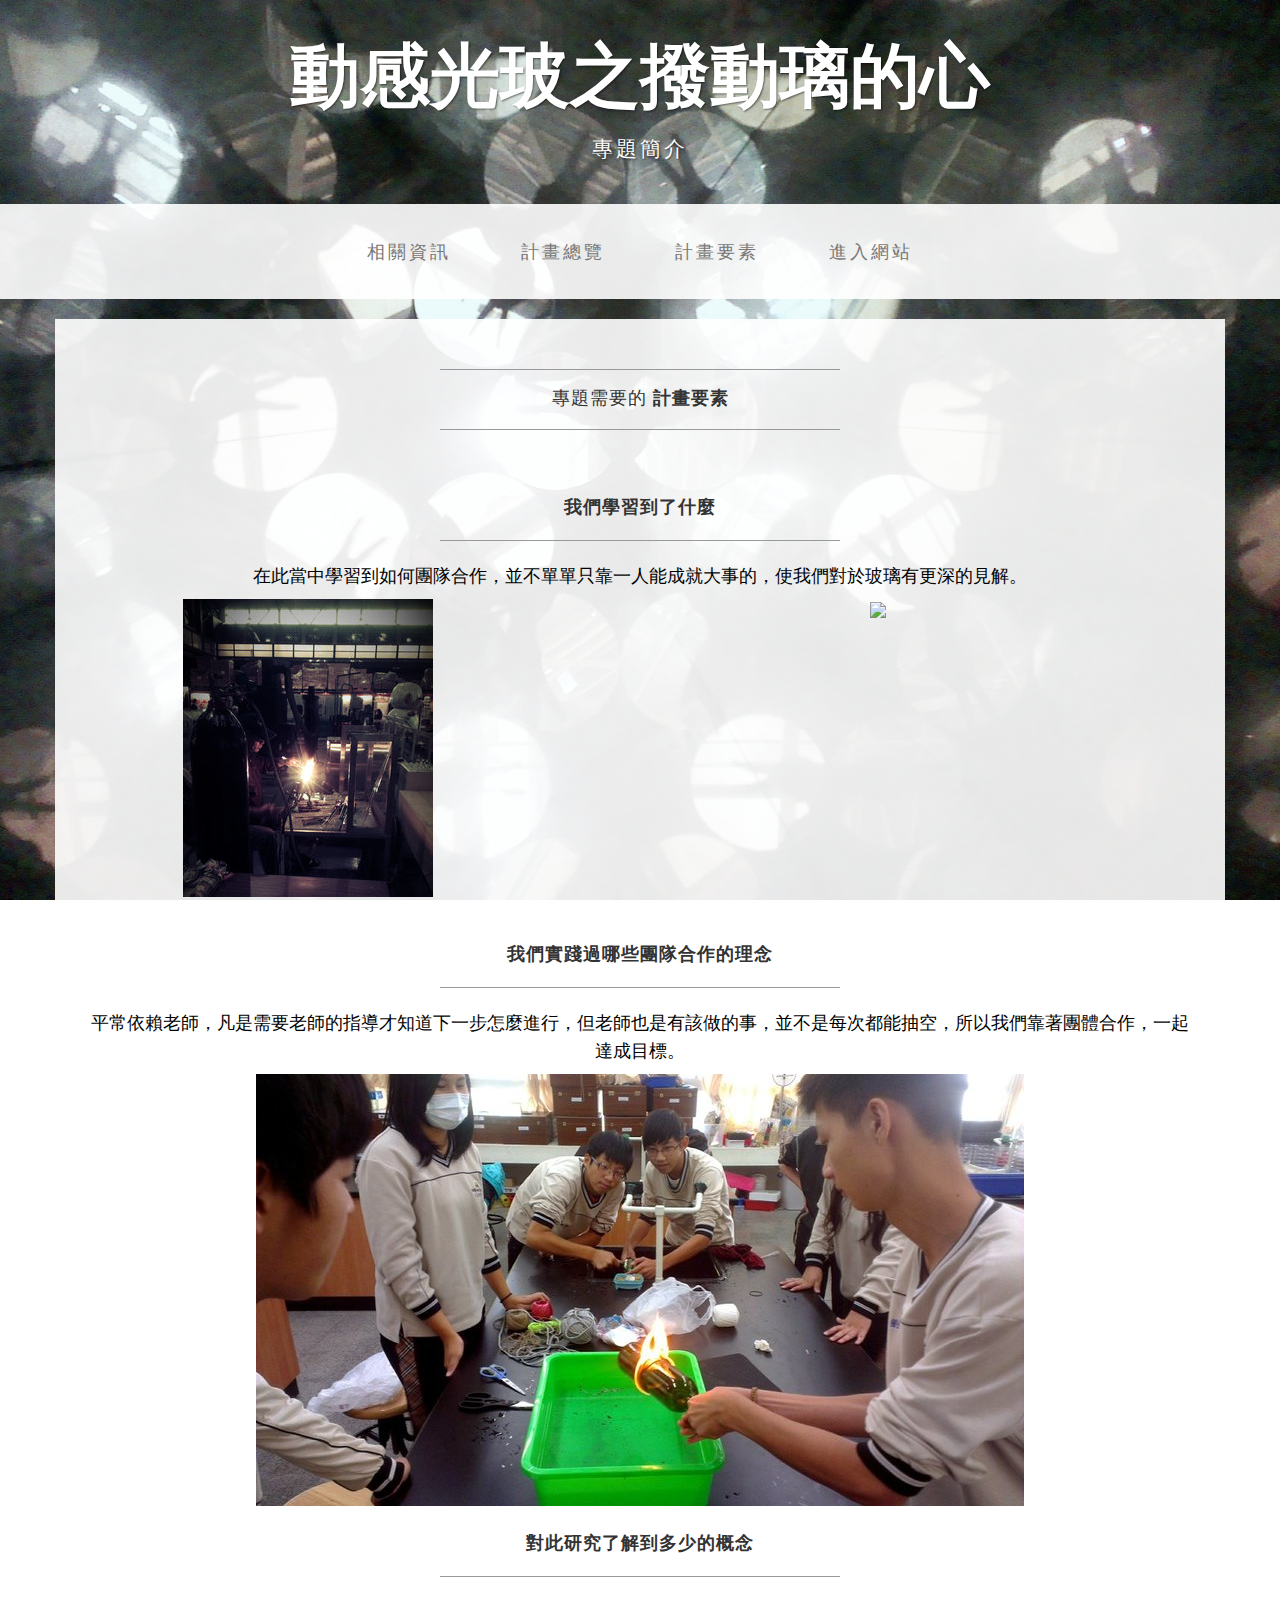
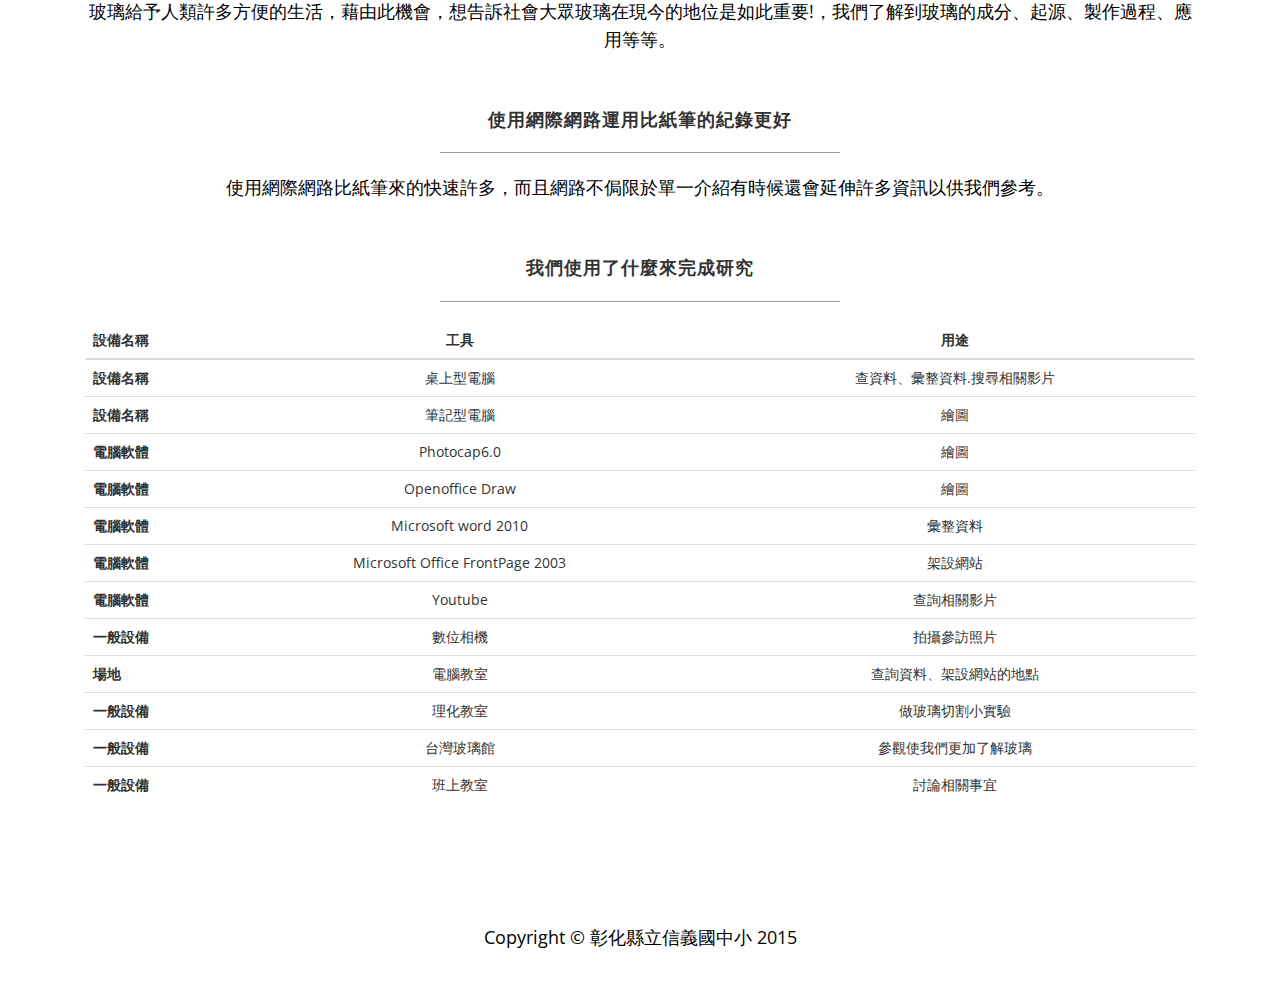
==== need.html @ 3c91b203 "first init" ====
<!DOCTYPE html>
<html lang="en">

<head>

    <meta charset="utf-8">
    <meta http-equiv="X-UA-Compatible" content="IE=edge">
    <meta name="viewport" content="width=device-width, initial-scale=1">
    <meta name="description" content="">
    <meta name="author" content="">

    <title>B動感光玻之撥動璃的心 - 專題簡介</title>

    <!-- Bootstrap Core CSS -->
    <link href="css/bootstrap.min.css" rel="stylesheet">

    <!-- Custom CSS -->
    <link href="css/business-casual.css" rel="stylesheet">

    <!-- Fonts -->
    <link href="http://fonts.googleapis.com/css?family=Open+Sans:300italic,400italic,600italic,700italic,800italic,400,300,600,700,800" rel="stylesheet" type="text/css">
    <link href="http://fonts.googleapis.com/css?family=Josefin+Slab:100,300,400,600,700,100italic,300italic,400italic,600italic,700italic" rel="stylesheet" type="text/css">

    <!-- HTML5 Shim and Respond.js IE8 support of HTML5 elements and media queries -->
    <!-- WARNING: Respond.js doesn't work if you view the page via file:// -->
    <!--[if lt IE 9]>
        <script src="https://oss.maxcdn.com/libs/html5shiv/3.7.0/html5shiv.js"></script>
        <script src="https://oss.maxcdn.com/libs/respond.js/1.4.2/respond.min.js"></script>
    <![endif]-->

</head>

<body>

    <div class="brand">動感光玻之撥動璃的心</div>
    <div class="address-bar">專題簡介</div>
    <!-- Navigation -->
    <nav class="navbar navbar-default" role="navigation">
        <div class="container">
            <!-- Brand and toggle get grouped for better mobile display -->
            <div class="navbar-header">
                <button type="button" class="navbar-toggle" data-toggle="collapse" data-target="#bs-example-navbar-collapse-1">
                    <span class="sr-only">Toggle navigation</span>
                    <span class="icon-bar"></span>
                    <span class="icon-bar"></span>
                    <span class="icon-bar"></span>
                </button>
                <!-- navbar-brand is hidden on larger screens, but visible when the menu is collapsed -->
            </div>
            <!-- Collect the nav links, forms, and other content for toggling -->
            <div class="collapse navbar-collapse" id="bs-example-navbar-collapse-1">
                <ul class="nav navbar-nav">
                    <li>
                        <a href="index.html">相關資訊</a>
                    </li>
                    <li>
                        <a href="about.html">計畫總覽</a>
                    </li>
                    <li>
                        <a href="need.html">計畫要素</a>
                    </li>
                    <li>
                        <a href="main.html">進入網站</a>
                    </li>
                </ul>
            </div>
            <!-- /.navbar-collapse -->
        </div>
        <!-- /.container -->
    </nav>

    <div class="container">

        <div class="row">
            <div class="box">
                <div class="col-lg-12">
                    <hr>
                    <h2 class="intro-text text-center">專題需要的
                        <strong>計畫要素</strong>
                    </h2>
                    <hr>
                </div>
                <div class="col-lg-12 text-center">
                    <br/><br/>
                    <h4>我們學習到了什麼</h4>
                    <hr>
                    <p>在此當中學習到如何團隊合作，並不單單只靠一人能成就大事的，使我們對於玻璃有更深的見解。</p>
                    <div class="row">
                      <div class="col-md-5 text-center">
                          <img src="img/museum-1.jpg">
                      </div>
                      <div class="col-md-7 text-center">
                        <img src="img/IMG_5964.jpg">
                      </div>
                    </div>
                    <br/><br/>
                    <h4>我們實踐過哪些團隊合作的理念</h4>
                    <hr>
                    <p>平常依賴老師，凡是需要老師的指導才知道下一步怎麼進行，但老師也是有該做的事，並不是每次都能抽空，所以我們靠著團體合作，一起達成目標。</p>
                    <img src="img/c360_2014-12-16-13-06-14-784.jpg">
                    <br/><br/>
                    <h4>對此研究了解到多少的概念</h4>
                    <hr>
                    <p>玻璃給予人類許多方便的生活，藉由此機會，想告訴社會大眾玻璃在現今的地位是如此重要!，我們了解到玻璃的成分、起源、製作過程、應用等等。</p>
                    <br/><br/>
                    <h4>使用網際網路運用比紙筆的紀錄更好</h4>
                    <hr>
                    <p>使用網際網路比紙筆來的快速許多，而且網路不侷限於單一介紹有時候還會延伸許多資訊以供我們參考。</p>
                    <br/><br/>
                    <h4>我們使用了什麼來完成研究</h4>
                    <hr>
                    <table class="table">
                        <thead>
                        <tr>
                            <th width="120px">設備名稱</th><th class="text-center">工具</th><th class="text-center">用途</th>
                        </tr>
                            
                        </thead>
                        
                        <tr>
                            <th>設備名稱</th>
                            <td>桌上型電腦</td><td>查資料、彙整資料.搜尋相關影片</td>
                        </tr> 
                        <tr>
                            <th>設備名稱</th>
                            <td>筆記型電腦</td><td>繪圖</td>
                        </tr>
                        <tr>
                            <th>電腦軟體</th>
                            <td>Photocap6.0</td><td>繪圖</td>
                        </tr>
                        <tr>
                            <th>電腦軟體</th>
                            <td>Openoffice Draw</td><td>繪圖</td>
                        </tr>
                        <tr>
                            <th>電腦軟體</th>
                            <td>Microsoft word 2010</td><td>彙整資料</td>
                        </tr>
                        <tr>
                            <th>電腦軟體</th>
                            <td>Microsoft Office FrontPage 2003</td><td>架設網站</td>
                        </tr>
                        <tr>
                            <th>電腦軟體</th>
                            <td>Youtube</td><td>查詢相關影片</td>
                        </tr>
                        <tr>
                            <th>一般設備</th>
                            <td>數位相機</td><td>拍攝參訪照片</td>
                        </tr>
                        <tr>
                            <th>場地</th>
                            <td>電腦教室</td><td>查詢資料、架設網站的地點</td>
                        </tr>
                        <tr>
                            <th>一般設備</th>
                            <td>理化教室</td><td>做玻璃切割小實驗</td>
                        </tr>
                        <tr>
                            <th>一般設備</th>
                            <td>台灣玻璃館</td><td>參觀使我們更加了解玻璃</td>
                        </tr>
                        <tr>
                            <th>一般設備</th>
                            <td>班上教室</td><td>討論相關事宜</td>
                        </tr>
                    </table>
                </div>
            </div>
        </div>

    </div>
    <!-- /.container -->

    <footer>
        <div class="container">
            <div class="row">
                <div class="col-lg-12 text-center">
                    <p>Copyright &copy; 彰化縣立信義國中小 2015</p>
                </div>
            </div>
        </div>
    </footer>

    <!-- jQuery -->
    <script src="js/jquery.js"></script>

    <!-- Bootstrap Core JavaScript -->
    <script src="js/bootstrap.min.js"></script>

</body>

</html>
---- css/business-casual.css ----
/*!
 * Start Bootstrap - Business Casual Bootstrap Theme (http://startbootstrap.com)
 * Code licensed under the Apache License v2.0.
 * For details, see http://www.apache.org/licenses/LICENSE-2.0.
 */

body {
    font-family: "微軟正黑體", "Open Sans","Helvetica Neue",Helvetica,Arial,sans-serif;
    background: url('../img/background.jpg') no-repeat top center fixed;
    -webkit-background-size: cover;
    -moz-background-size: cover;
    background-size: cover;
    -o-background-size: cover;
}

h1,
h2,
h3,
h4,
h5,
h6 {
    text-transform: uppercase;
    font-family: "Josefin Slab","Helvetica Neue",Helvetica,Arial,sans-serif;
    font-weight: 700;
    letter-spacing: 1px;
}

p {
    font-size: 1.25em;
    line-height: 1.6;
    color: #000;
}

hr {
    max-width: 400px;
    border-color: #999999;
}

.brand,
.address-bar {
    display: none;
}

.navbar-brand {
    text-transform: uppercase;
    font-weight: 900;
    letter-spacing: 2px;
}

.navbar-nav {
    text-transform: uppercase;
    font-weight: 400;
    letter-spacing: 3px;
}

.img-full {
    min-width: 100%;
}

.brand-before,
.brand-name {
    text-transform: capitalize;
}

.brand-before {
    margin: 15px 0;
}

.brand-name {
    margin: 0;
    font-size: 4em;
}

.tagline-divider {
    margin: 15px auto 3px;
    max-width: 250px;
    border-color: #999999;
}

.box {
    margin-bottom: 20px;
    padding: 30px 15px;
    background: #fff;
    background: rgba(255,255,255,0.9);
}

.intro-text {
    text-transform: uppercase;
    font-size: 1.25em;
    font-weight: 400;
    letter-spacing: 1px;
}

.img-border {
    float: none;
    margin: 0 auto 0;
    border: #999999 solid 1px;
}

.img-left {
    float: none;
    margin: 0 auto 0;
}

footer {
    background: #fff;
    background: rgba(255,255,255,0.9);
}

footer p {
    margin: 0;
    padding: 50px 0;
}

@media screen and (min-width:768px) {
    .brand {
        display: inherit;
        margin: 0;
        padding: 30px 0 10px;
        text-align: center;
        text-shadow: 1px 1px 2px rgba(0,0,0,0.5);
        font-family: "微軟正黑體", "Josefin Slab","Helvetica Neue",Helvetica,Arial,sans-serif;
        font-size: 5em;
        font-weight: 700;
        line-height: normal;
        color: #fff;
    }

    .top-divider {
        margin-top: 0;
    }

    .img-left {
        float: left;
        margin-right: 25px;
    }
    .address-bar {
        font-family:"微軟正黑體", Tahoma;
        display: inherit;
        margin: 0;
        padding: 0 0 40px;
        text-align: center;
        text-shadow: 1px 1px 2px rgba(0,0,0,0.5);
        text-transform: uppercase;
        font-size: 1.5em;
        font-weight: 400;
        letter-spacing: 3px;
        color: #fff;
    }

    .navbar {
        border-radius: 0;
    }

    .navbar-header {
        display: none;
    }

    .navbar {
        min-height: 0;
    }

    .navbar-default {
        border: none;
        background: #fff;
        background: rgba(255,255,255,0.9);
    }

    .nav>li>a {
        padding: 35px;
    }

    .navbar-nav>li>a {
        line-height: normal;
    }

    .navbar-nav {
        display: table;
        float: none;
        margin: 0 auto;
        table-layout: fixed;
        font-size: 1.25em;
    }
}

@media screen and (min-width:1200px) {
    .box:after {
        content: '';
        display: table;
        clear: both;
    }
}

.fixed {
    position: fixed;
    top:0; left:0;
    width: 100%; }
.bold{
    font-weight: bold
}
.pd-left-35{padding-left: 35px}
.enter{
    position: absolute;
    bottom : 0; right: 0;
    width: 30%;
    margin: auto;
    text-align: center;
    color: #fff;
    font-size: 50px;
    background-color: #000;
    filter:alpha(opacity=50);
    -moz-opacity:0.5;
    opacity: 0.5;
}
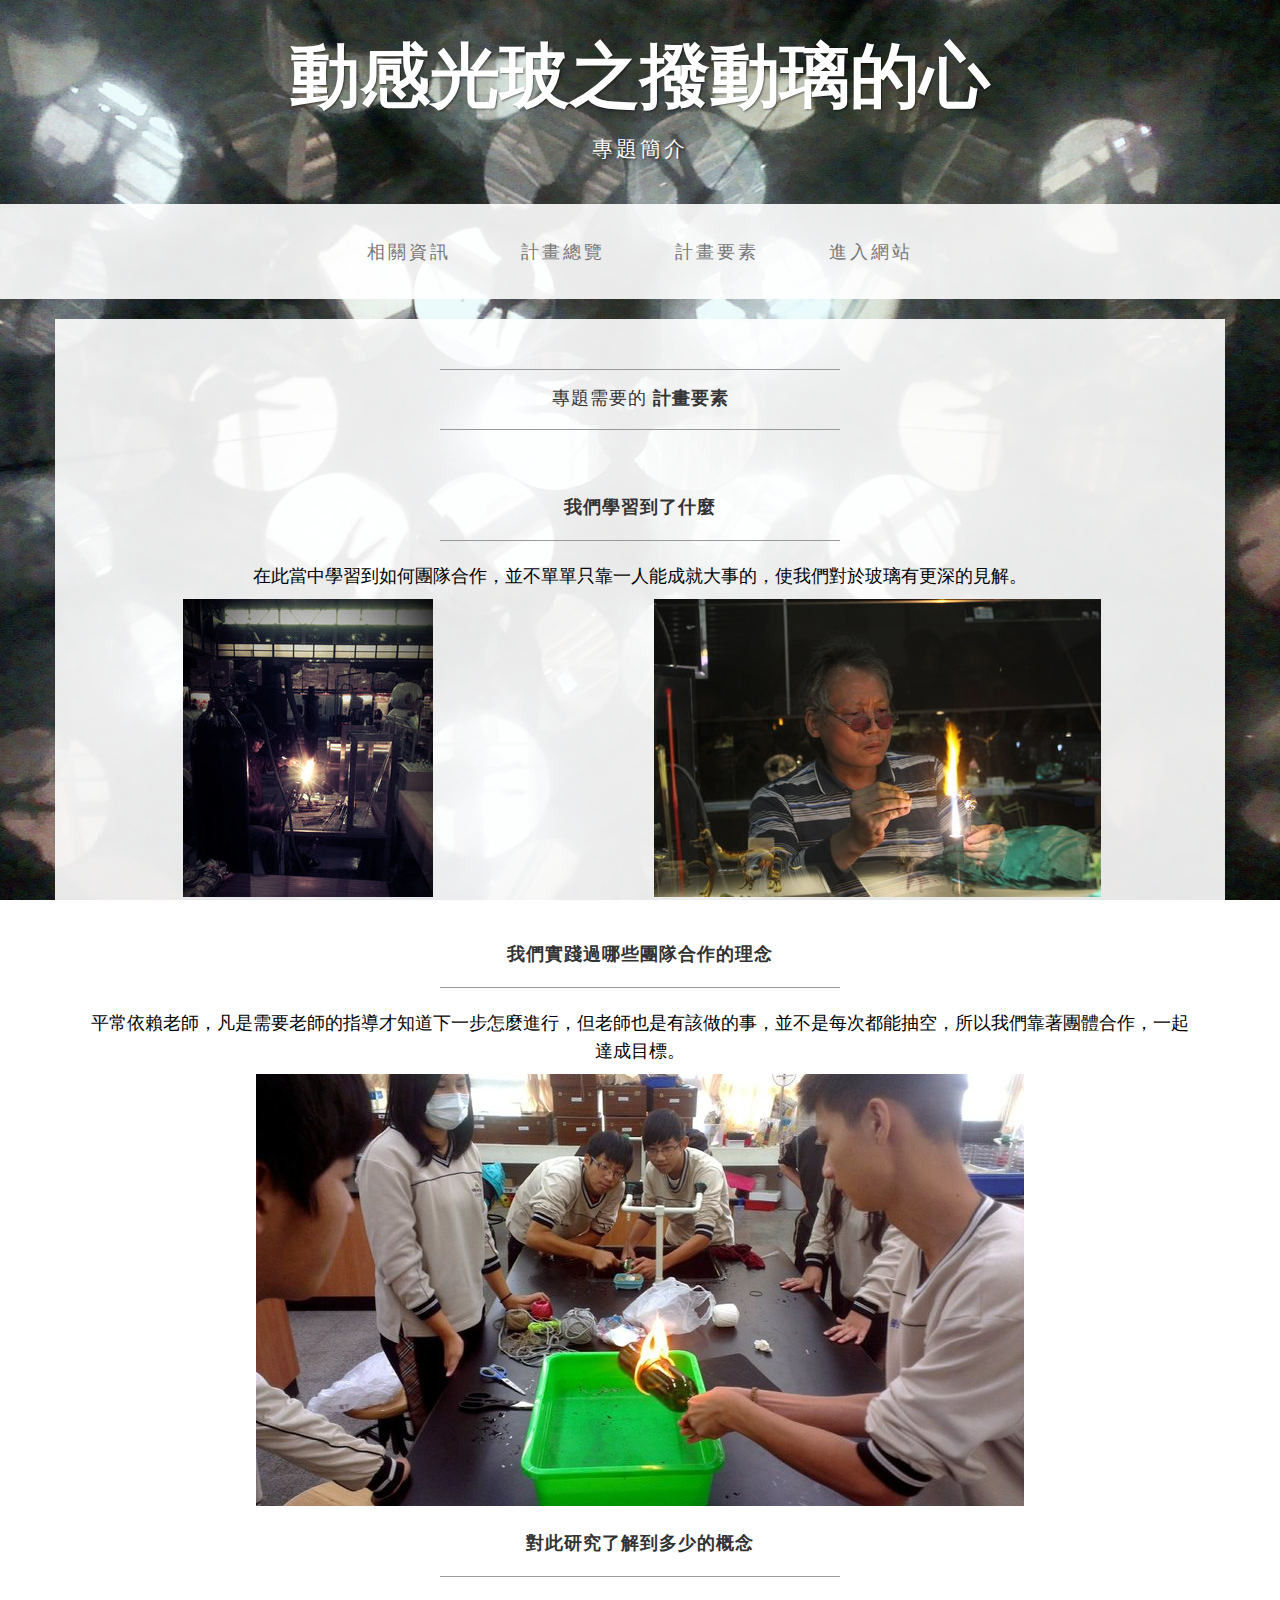
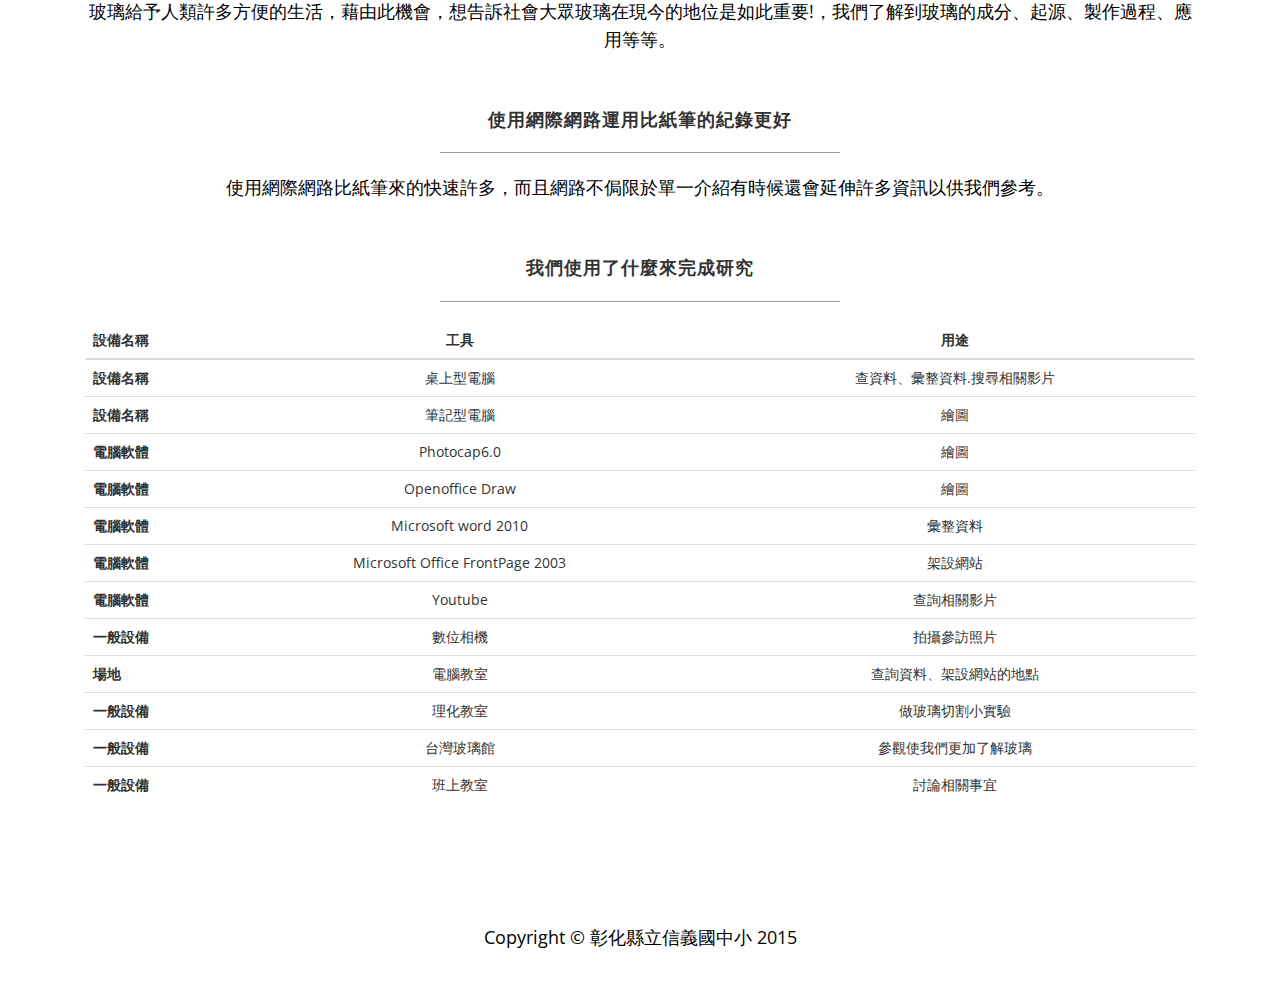
==== commit 9eebd7e1: "fix bug" ====
--- a/need.html
+++ b/need.html
@@ -9,7 +9,7 @@
     <meta name="description" content="">
     <meta name="author" content="">
 
-    <title>B動感光玻之撥動璃的心 - 專題簡介</title>
+    <title>動感光玻之撥動璃的心 - 專題簡介</title>
 
     <!-- Bootstrap Core CSS -->
     <link href="css/bootstrap.min.css" rel="stylesheet">
@@ -90,7 +90,7 @@
                           <img src="img/museum-1.jpg">
                       </div>
                       <div class="col-md-7 text-center">
-                        <img src="img/IMG_5964.jpg">
+                        <img src="img/img_5964.jpg">
                       </div>
                     </div>
                     <br/><br/>
